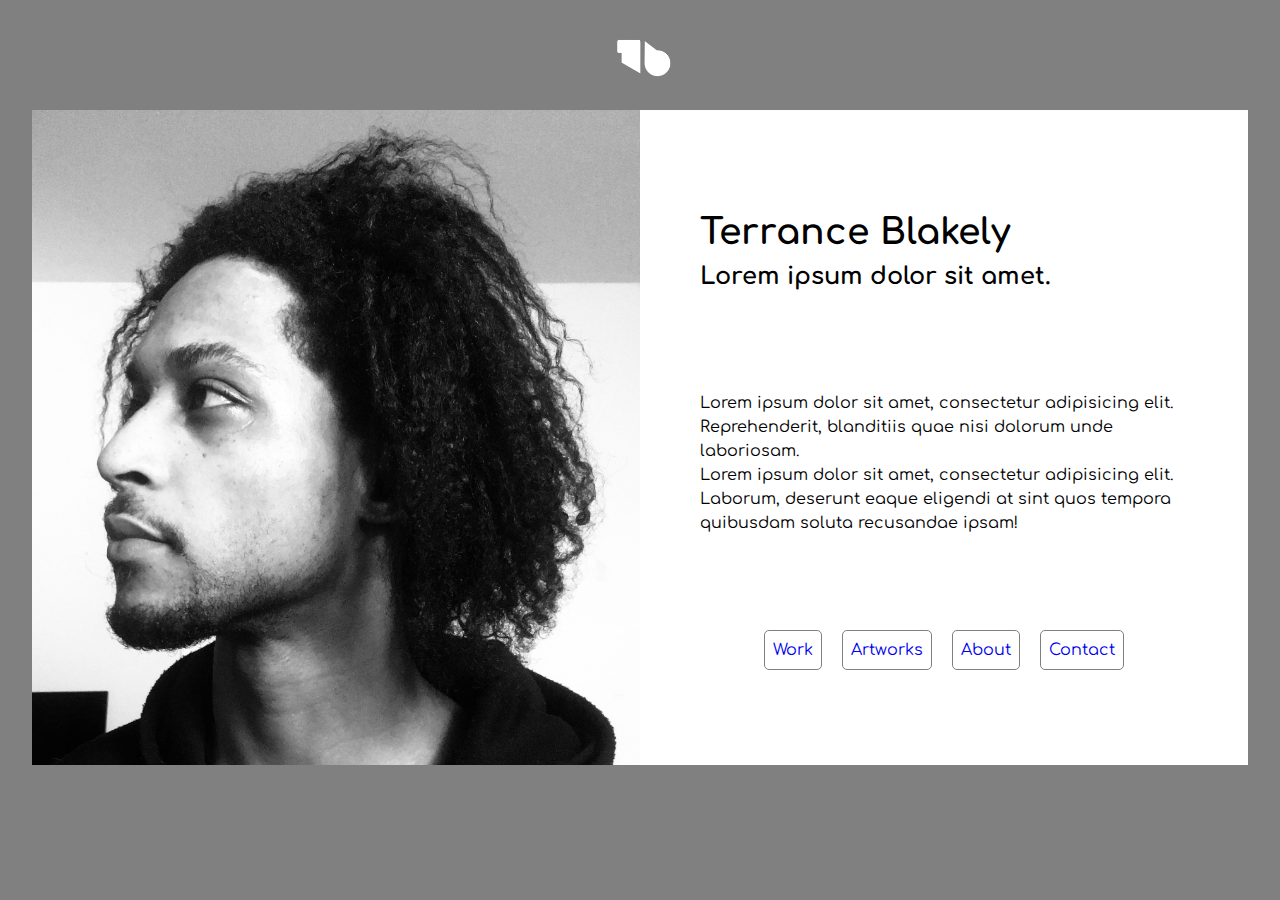
==== about.html @ a0ef03af "New updates" ====
<!DOCTYPE html>
<html lang="en">
  <head>
    <meta charset="UTF-8" />
    <meta http-equiv="<x-ua></x-ua>-Compatible" content="IE=edge" />
    <meta name="viewport" content="width=device-width, initial-scale=1.0" />

<link rel="preconnect" href="https://fonts.googleapis.com"> 
<link rel="preconnect" href="https://fonts.gstatic.com" crossorigin> 
<link href="https://fonts.googleapis.com/css2?family=Comfortaa:wght@300;400;700&family=Roboto+Slab:wght@300;400;900&display=swap" rel="stylesheet">

		<meta name="viewport" content="width=device-width, initial-scale=1">
		
    <!--CSS Styles -->
    <link rel="stylesheet" href="assets/css/styles.css" />
		<link rel="stylesheet" href="assets/css/about.css" />

    <title>Work</title>
  </head>

  <body>
	<div id="page-Container">
		<a href="index.html"><figure id="logo"></figure></a>
		<div id="wrapper">
			
			<section id="sideB" class="sides">
				
			</section>
			
			<section id="sideA" class="sides">
				
				<aside>
					<h2>Terrance Blakely</h2>
					<h3>Lorem ipsum dolor sit amet.</h3>
				</aside>
				
				<article>
					<p>Lorem ipsum dolor sit amet, consectetur adipisicing elit. Reprehenderit, blanditiis quae nisi dolorum unde laboriosam.</p>
					
					<p>Lorem ipsum dolor sit amet, consectetur adipisicing elit. Laborum, deserunt eaque eligendi at sint quos tempora quibusdam soluta recusandae ipsam!</p>
				</article>
				
				<section>
					<ul id="navigation-Menu">
						<li><a href="work.html">Work</a></li>
						<li><a href="artwork.html">Artworks</a></li>
						<li><a href="about.html">About</a></li>
						<li><a href="contact.html">Contact</a></li>
					</ul>
				</section>
								
			</section>
			
		</div>
	</div>

	<script src="script.js"></script>
  </body>
</html>
---- assets/css/styles.css ----
@import url('https://fonts.googleapis.com/css2?family=Comfortaa:wght@300;400;700&family=Roboto+Slab:wght@300;400;900&display=swap');



/* VARIABLES /* -------------------------------------------*/
:root {
/*FONTS SIZES*/
	--font0: 1.2rem;
	--font1: 1.6rem;
	--font2: 2.4rem;
	--font3: 3.6rem;
	--font4: 4.8rem;
	
	/*FONT FAMILIES*/
	--font-Family1:"Roboto Slab", serif;
	--font-Family2:'Comfortaa', cursive;
	
/*FONT WEIGHTS*/
	--font-Weight1: lighter;
	--font-weight2: bolder;
	

/* WEBSITE COLORS*/
	--color1: rgb(59, 2, 43, 1); /* Dark purple - 60% */ 
	--color1-5: rgb(59, 2, 43, .5);
	
	--color2: rgb(128, 41, 148, 1); /* Dark Magenta - 30% */ 
	--color2a: rgb(101, 61, 110, 1); /* English Coffee - 30% */ 
	--color2-5: rgb(128, 41, 148, .5);
	 
	--color3: rgb(224, 38, 106, 1); /* Razzmataz - 10% */ 
	--color3-5: rgb(224, 38, 106, .5);
	
	--colorW: white;
	--colorG1: grey;
	--colorG2: lightgrey;
	--colorB: black;
	
/*MISC*/

}


/*GENERAL ELEMENTS /* -------------------------------------------*/

*,html,body {
	box-sizing: border-box;
	margin:0;
	padding:0;
}

html {
	font-size:62.5%;
}

body {
	font-family: var(--font-Family2);
	font-size:var(--font1);
	background-color:var(--colorG1);
	color:var(--color4);
	width:100%;
	height:100%;
}

img {
	max-width:100%;
	height:auto;
}

a {
	text-decoration: none;
}

/* - GLOBAL- ID's, CLASSES -------------------------------------------*/
#page-Container {
	width:100%;
	height:85vh;
	display:flex;
	flex-direction:column;
	justify-content:center;
	align-items:center;
}

	#wrapper {
		height:90%;
		width:95%;
		background-color:var(--colorW);
		display:flex;
	}
	
	#logo {
		/*background-color:var(--colorB);*/
		background-image:url('../icons/Logo-1.PNG');
		background-size:contain;
		min-height:7rem;
		min-width:7rem;
		margin:2rem 0;
	}
	
		.sides {
			flex:1;
			padding:0 6rem;	
		}
		
			#sideA {
				background-color:var(--colorW);
				display:flex;
				flex-direction:column;
				align-items:center;
				justify-content:space-evenly;
			}
			
				aside {
					width:100%;
					line-height:1.5; 
				}
					aside h2 {
						font-size:var(--font3);
					}
				
					aside h3 {
						font-size:var(--font2);
					}
				
				article {
					font-size:var(--font1);
					line-height:1.5;
				}
				
				#navigation-Menu {
					display:flex;
					font-size:var(--font1);
					align-items:center;
				}
				
					#navigation-Menu li {
						list-style:none;
						margin:0 1rem;
						border: solid .1rem var(--colorG1);
						border-radius:.5rem;
						text-align: center;
						padding:1rem .8rem;
					}
					
					#navigation-Menu li:hover {
						background-color:var(--colorG2);						
					}
					
						#navigatiion-Menu li a {
							color: var(--colorW);
						}
				
			#sideB {
				background-color:var(--colorW);
				background-image:url('../images/Profile-img-1.jpg');
				background-size:cover;
			}
			
				/*#sideB:hover {
					background-image:url('../images/Photo1-W.png');
				}*/
			
/* -------------------------------------------*/
/* -------------------------------------------*/
/* -------------------------------------------*/
/* MEDIA QUERRY SECTIONS ------------------------------------------- */
@media (min-width:320px) { /* Mobile Devices */

	
/*TABLET PORTRAITS -------------------------------------------*/
@media (min-width: 760px) { 
/*GENERAL SECTION
 -------------------------------------------*/
 

/* -------------------------------------------*/
/* -------------------------------------------*/


/* SMALL SCREENS -------------------------------------------*/
@media (min-width:1024px) {
	/*GENERAL SECTION
 -------------------------------------------*/
 
/* -------------------------------------------*/
/* -------------------------------------------*/


/* LARGER DESKTOPS AND BEYOND -------------------------------------------*/
@media (min-width:1280px) {
/*GENERAL SECTION
 -------------------------------------------*/
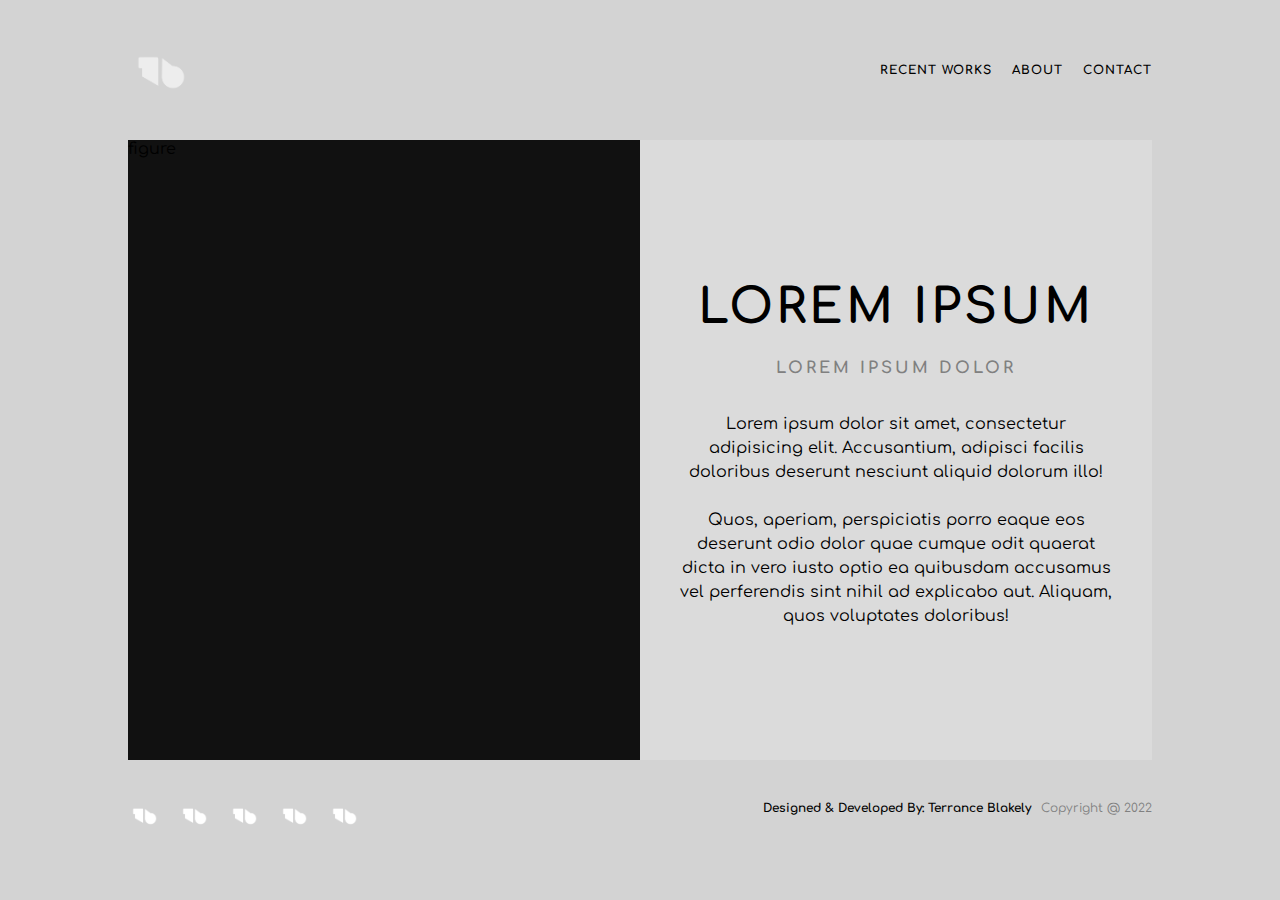
==== commit 2b7cc14e: "Update about.html, artwork.html and six other files" ====
--- a/about.html
+++ b/about.html
@@ -2,12 +2,12 @@
 <html lang="en">
   <head>
     <meta charset="UTF-8" />
-    <meta http-equiv="<x-ua></x-ua>-Compatible" content="IE=edge" />
+    <meta http-equiv="X-UA-Compatible" content="IE=edge" />
     <meta name="viewport" content="width=device-width, initial-scale=1.0" />
 
-<link rel="preconnect" href="https://fonts.googleapis.com"> 
-<link rel="preconnect" href="https://fonts.gstatic.com" crossorigin> 
-<link href="https://fonts.googleapis.com/css2?family=Comfortaa:wght@300;400;700&family=Roboto+Slab:wght@300;400;900&display=swap" rel="stylesheet">
+		<link rel="preconnect" href="https://fonts.googleapis.com"> 
+		<link rel="preconnect" href="https://fonts.gstatic.com" crossorigin> 
+		<link href="https://fonts.googleapis.com/css2?family=Comfortaa:wght@300;400;700&family=Roboto+Slab:wght@300;400;900&display=swap" rel="stylesheet">
 
 		<meta name="viewport" content="width=device-width, initial-scale=1">
 		
@@ -15,45 +15,64 @@
     <link rel="stylesheet" href="assets/css/styles.css" />
 		<link rel="stylesheet" href="assets/css/about.css" />
 
-    <title>Work</title>
+    <title>Terrance Blakely Web Dev Portfolio</title>
   </head>
 
   <body>
-	<div id="page-Container">
+<div id="page-Container">
+	
+	<!-- HEADER -->
+	<header class="page-Sections">
 		<a href="index.html"><figure id="logo"></figure></a>
-		<div id="wrapper">
+		<figure id="navMenuIcon"></figure>
+		<ul id="navMenu">
+			<li><a href="work.html">Recent Works</a></li>
+			<li><a href="about.html">About</a></li>
+			<li><a href="contact.html">Contact</a></li>	
+		</ul>
+	</header>
+	
+	<!-- WRAPPER -->
+	<div class="page-Sections" id="wrapper">
+		<section class="sections" id="section-A">
+			<figure id="figure-IMG">
+				figure
+			</figure>
+		</section>
+		
+		<section class="sections" id="section-B">
+			<article>
+				<hgroup>
+					<h1>Lorem ipsum</h1>
+					<h3>Lorem ipsum dolor</h3>
+				</hgroup>
+				<p>Lorem ipsum dolor sit amet, consectetur adipisicing elit. Accusantium, adipisci facilis doloribus deserunt nesciunt aliquid dolorum illo! <br /><br /> Quos, aperiam, perspiciatis porro eaque eos deserunt odio dolor quae cumque odit quaerat dicta in vero iusto optio ea quibusdam accusamus vel perferendis sint nihil ad explicabo aut. Aliquam, quos voluptates doloribus!</p>
+			</article>
 			
-			<section id="sideB" class="sides">
+			<ul>
 				
-			</section>
-			
-			<section id="sideA" class="sides">
-				
-				<aside>
-					<h2>Terrance Blakely</h2>
-					<h3>Lorem ipsum dolor sit amet.</h3>
-				</aside>
-				
-				<article>
-					<p>Lorem ipsum dolor sit amet, consectetur adipisicing elit. Reprehenderit, blanditiis quae nisi dolorum unde laboriosam.</p>
-					
-					<p>Lorem ipsum dolor sit amet, consectetur adipisicing elit. Laborum, deserunt eaque eligendi at sint quos tempora quibusdam soluta recusandae ipsam!</p>
-				</article>
-				
-				<section>
-					<ul id="navigation-Menu">
-						<li><a href="work.html">Work</a></li>
-						<li><a href="artwork.html">Artworks</a></li>
-						<li><a href="about.html">About</a></li>
-						<li><a href="contact.html">Contact</a></li>
-					</ul>
-				</section>
-								
-			</section>
-			
-		</div>
+			</ul>
+		</section>		
 	</div>
-
-	<script src="script.js"></script>
+	
+	<!-- Footer -->
+	<section class="page-Sections" id="footer">
+		<ul>
+			<li><figure id="instagram" class="icons"></figure></li>
+			<li><figure id="facebook" class="icons"></figure></li>
+			<li><figure id="github" class="icons"></figure></li>
+			<li><figure id="facebook" class="icons"></figure></li>
+			<li><figure id="linkIN" class="icons"></figure></li>
+		</ul>
+		
+		<aside>
+			<p><strong>Designed & Developed By: Terrance Blakely </strong></p>
+			<p><span>Copyright @ 2022</span></p>
+		</aside>
+	</section>
+	
+<!-- END of Container -->
+</div>
+	<script src="assets/js/scripts.css"></script>
   </body>
 </html>
--- a/assets/css/styles.css
+++ b/assets/css/styles.css
@@ -1,6 +1,4 @@
 @import url('https://fonts.googleapis.com/css2?family=Comfortaa:wght@300;400;700&family=Roboto+Slab:wght@300;400;900&display=swap');
-
-
 
 /* VARIABLES /* -------------------------------------------*/
 :root {
@@ -10,8 +8,9 @@
 	--font2: 2.4rem;
 	--font3: 3.6rem;
 	--font4: 4.8rem;
-	
-	/*FONT FAMILIES*/
+	--font5: 6rem;
+	
+/*FONT FAMILIES*/
 	--font-Family1:"Roboto Slab", serif;
 	--font-Family2:'Comfortaa', cursive;
 	
@@ -21,29 +20,19 @@
 	
 
 /* WEBSITE COLORS*/
-	--color1: rgb(59, 2, 43, 1); /* Dark purple - 60% */ 
-	--color1-5: rgb(59, 2, 43, .5);
-	
-	--color2: rgb(128, 41, 148, 1); /* Dark Magenta - 30% */ 
-	--color2a: rgb(101, 61, 110, 1); /* English Coffee - 30% */ 
-	--color2-5: rgb(128, 41, 148, .5);
-	 
-	--color3: rgb(224, 38, 106, 1); /* Razzmataz - 10% */ 
-	--color3-5: rgb(224, 38, 106, .5);
-	
-	--colorW: white;
-	--colorG1: grey;
-	--colorG2: lightgrey;
-	--colorB: black;
-	
-/*MISC*/
-
-}
-
-
-/*GENERAL ELEMENTS /* -------------------------------------------*/
-
-*,html,body {
+	--color1: white;
+	--color2: lightgrey;
+	--color3: rgb(141, 62, 231);
+	--color4: grey;
+	--color5: black;
+	--colorX:rgb(255,255,255, .2);
+
+}
+
+
+/*GENERALS /* -------------------------------------------*/
+
+*{
 	box-sizing: border-box;
 	margin:0;
 	padding:0;
@@ -51,95 +40,241 @@
 
 html {
 	font-size:62.5%;
+	height:100%;
+	background-color:var(--color2);
 }
 
 body {
 	font-family: var(--font-Family2);
 	font-size:var(--font1);
-	background-color:var(--colorG1);
-	color:var(--color4);
 	width:100%;
 	height:100%;
 }
 
-img {
-	max-width:100%;
-	height:auto;
-}
-
+header {
+	padding:4rem 0;
+}
+
+#section-B {
+	background-color:var(--colorX);
+}
+
+#footer aside p span {
+	color: var(--color4);
+}
+
+#logo {
+	background-image: url('../images/Logo-1.PNG');
+	background-size: contain;
+	opacity:.6;
+}
+
+	#logo:hover {
+		opacity:1;	
+	}
+	
 a {
 	text-decoration: none;
-}
-
-/* - GLOBAL- ID's, CLASSES -------------------------------------------*/
-#page-Container {
-	width:100%;
-	height:85vh;
-	display:flex;
-	flex-direction:column;
-	justify-content:center;
-	align-items:center;
-}
-
-	#wrapper {
-		height:90%;
-		width:95%;
-		background-color:var(--colorW);
-		display:flex;
+	color:var(--color5);
+}
+
+	a:hover {
+		color:var(--color1);
+		cursor: pointer;
 	}
-	
-	#logo {
-		/*background-color:var(--colorB);*/
-		background-image:url('../icons/Logo-1.PNG');
-		background-size:contain;
-		min-height:7rem;
-		min-width:7rem;
-		margin:2rem 0;
+
+
+/* - GLOBAL- ID's, Classes -------------------------------------------*/
+
+
+/* -------------------------------------------*/
+/* -------------------------------------------*/
+/* -------------------------------------------*/
+/* -------------------------------------------*/
+
+/* MEDIA QUERRY SECTIONS ------------------------------------------- */
+/* -------------------------------------------*/
+/* -------------------------------------------*/
+/*IPHONE -------------------------------------------*/
+@media (min-width:320px) and (max-width:480px) { /* Mobile Portrait */
+	body {
+		height:100%;
 	}
 	
-		.sides {
-			flex:1;
-			padding:0 6rem;	
+		#page-Container {
+			height:100%;
+			padding:2rem 2rem;
 		}
-		
-			#sideA {
-				background-color:var(--colorW);
+			
+				header {
+					display:flex;
+					padding: 0 0;
+				}
+				
+					#logo {
+						height:6rem;
+						width:6rem;
+						margin:0 auto;
+						background-image:url("../images/Logo-1.PNG");
+						background-size:cover;
+					}
+					
+					#navMenuIcon {
+						height:3rem;
+						width:3rem;
+						background-image:url("../images/Nav-Menu.PNG");
+						background-size:cover;
+						position:absolute;
+						top:4rem;
+						right:2.5rem;
+					}
+				
+						#navMenu {
+							display:none;
+						}
+						
+			#wrapper {
+				text-align:center;
+				padding:1rem 0 0 0;
+				display:flex;
+				flex-direction:column;
+			}
+						
+				.sections {
+					flex: 1;
+				}
+							
+					#section-A {
+						flex: 3;
+					}
+					
+						#figure-IMG {
+							height:62vh;
+							background-color:#222222;
+						}
+						
+					#section-B {
+						padding: 2rem 2rem 4rem 2rem;
+					}
+						#section-B article {
+							display:flex;
+							flex-direction:column;
+						}
+						
+							#section-B article hgroup {
+								line-height:2;
+								text-transform:uppercase;
+								padding: 1rem 0;
+							}
+							
+								#section-B article hgroup h1 {
+									font-size:var(--font1);
+									font-weight: var(--font-weight2);
+								}
+								
+								#section-B article hgroup h3 {
+									letter-spacing: .3rem;
+									font-size:var(--font0);
+									font-weight: var(--font-weight1);
+								}
+								
+								#section-B article p {
+									font-size: var(--font0);
+									line-height: 1.6;
+								}
+								
+			#footer {
+				width: 100%;
+				padding:1rem 0;
 				display:flex;
 				flex-direction:column;
 				align-items:center;
-				justify-content:space-evenly;
-			}
-			
-				aside {
-					width:100%;
-					line-height:1.5; 
-				}
-					aside h2 {
-						font-size:var(--font3);
-					}
-				
-					aside h3 {
-						font-size:var(--font2);
-					}
-				
-				article {
-					font-size:var(--font1);
-					line-height:1.5;
-				}
-				
-				#navigation-Menu {
+			}
+			
+				#footer ul {
+					margin: 1rem 0;
+					width: 80%;
 					display:flex;
-					font-size:var(--font1);
-					align-items:center;
-				}
-				
-					#navigation-Menu li {
+					justify-content:space-evenly;
+				}
+				
+					#footer ul li {
 						list-style:none;
-						margin:0 1rem;
-						border: solid .1rem var(--colorG1);
-						border-radius:.5rem;
+					}
+					
+						.icons {
+							min-height:2.5rem;
+							min-width:2.5rem;
+							background-size:cover;
+							background-position: center;
+						}
+					
+						#instagram {
+							background-image:url("../images/Logo-1.PNG");
+						}
+						
+						#instagram {
+							background-image:url("../images/Logo-1.PNG");
+						}
+						
+						#github {
+							background-image:url("../images/Logo-1.PNG");
+						}
+						
+						#facebook {
+							background-image:url("../images/Logo-1.PNG");
+						}
+						
+						#linkIN {
+							background-image:url("../images/Logo-1.PNG");
+						}
+					
+					#footer aside {
+						width: 100%;
+						font-size:var(--font0);
+						padding: 1rem 0 0 0;
 						text-align: center;
-						padding:1rem .8rem;
+						line-height: 2;
+					}
+				
+}
+
+
+/* -------------------------------------------*/
+/* -------------------------------------------*/
+
+@media (min-width:480px) and (max-width:767px) { /* Mobile Landscape */
+	
+	body {
+		height:100%;
+	}
+	
+		#page-Container {
+			height:100%;
+			padding:2rem 2rem;
+		}
+			
+				header {
+					display:flex;
+					padding:0;
+				}
+				
+					#logo {
+						height:6rem;
+						width:6rem;
+						margin:0 auto;
+						background-image:url("../images/Logo-1.PNG");
+						background-size:cover;
+					}
+					
+					#navMenuIcon {
+						height:3rem;
+						width:3rem;
+						background-image:url("../images/Nav-Menu.PNG");
+						background-size:cover;
+						position:absolute;
+						top:4rem;
+						right:2.5rem;
 					}
 					
 					#navigation-Menu li:hover {
@@ -150,44 +285,639 @@
 							color: var(--colorW);
 						}
 				
-			#sideB {
-				background-color:var(--colorW);
-				background-image:url('../images/Profile-img-1.jpg');
-				background-size:cover;
-			}
-			
-				/*#sideB:hover {
-					background-image:url('../images/Photo1-W.png');
-				}*/
-			
-/* -------------------------------------------*/
-/* -------------------------------------------*/
-/* -------------------------------------------*/
-/* MEDIA QUERRY SECTIONS ------------------------------------------- */
-@media (min-width:320px) { /* Mobile Devices */
-
-	
+						#navMenu {
+							display:none;
+						}
+						
+			.page-Sections {
+
+			}
+						
+			#wrapper {
+				text-align:center;
+				padding:2rem 0 0 0;
+				display:flex;
+				flex-direction:column;
+			}
+			
+				.sections {
+					flex:1;
+				}
+				
+					#section-A {
+						flex:3;						
+					}
+		
+						#figure-IMG {
+							height: 65vh;
+							background-color: #222222;
+						}				 
+					
+					#section-B {
+						padding:4rem 0;
+					}
+
+						#section-B article {
+							padding:0 8rem;
+							line-height: 2;
+						}
+
+						#section-B article hgroup {
+							line-height: 2;
+							padding:2rem 0;
+							text-transform: uppercase;
+						}
+
+							#section-B article hgroup h1 {
+								font-size:var(--font2);
+							}
+							#section-B article hgroup h3 {
+
+							}
+
+							#section-B article p {
+								font-size:var(--font0);
+							}
+			
+								
+			#footer {
+				width: 100%;
+				padding:1rem 0;
+				display:flex;
+				flex-direction:column;
+				align-items:center;
+			}
+			
+				#footer ul {
+					margin: 1rem 0;
+					width: 80%;
+					display:flex;
+					justify-content:space-evenly;
+				}
+				
+					#footer ul li {
+						list-style:none;
+					}
+					
+						.icons {
+							min-height:2.5rem;
+							min-width:2.5rem;
+							background-size:cover;
+							background-position: center;
+						}
+					
+						#instagram {
+							background-image:url("../images/Logo-1.PNG");
+						}
+						
+						#instagram {
+							background-image:url("../images/Logo-1.PNG");
+						}
+						
+						#github {
+							background-image:url("../images/Logo-1.PNG");
+						}
+						
+						#facebook {
+							background-image:url("../images/Logo-1.PNG");
+						}
+						
+						#linkIN {
+							background-image:url("../images/Logo-1.PNG");
+						}
+					
+					#footer aside {
+						width: 95%;
+						font-size:var(--font0);
+						padding: 1rem 0 0 0;
+						text-align: center;
+						line-height: 2;
+					}
+						#copyright {
+							color:var(--color4);
+							}
+	
+}
+
+/* -------------------------------------------*/
+/* -------------------------------------------*/
+
 /*TABLET PORTRAITS -------------------------------------------*/
-@media (min-width: 760px) { 
-/*GENERAL SECTION
- -------------------------------------------*/
- 
+@media (min-width: 768px) and (max-width:1023px) { 
+	body {
+		height:100%;
+	}
+	
+		#page-Container {
+			width:100%;
+			height: 100%;
+		}
+	
+		#wrapper {
+			width:80%; 
+			margin:0 auto;
+			justify-content: center;
+			display:flex;
+			flex-direction: column;
+		}
+	
+		header {
+			display:flex;
+			position: relative;
+		}
+		
+			#logo {
+				min-height: 8rem;
+				min-width:8rem;
+				background-image: url('../images/Logo-1.PNG');
+				background-size: contain;
+				margin:0 auto;
+			}
+			
+			#navMenu {
+				height:100%;
+				width:0;
+				z-index: 1;
+				position:fixed;
+				padding:8rem 2rem 0 2rem;
+				line-height: 3;
+				overflow-x: hidden;
+				display:none;
+			}
+			
+				#navMenuIcon {
+				min-height:3rem;
+				min-width:3rem;
+				background-image: url('../images/Nav-Menu.PNG');
+				background-size: contain;
+				position: absolute;
+				top:8rem;
+				right:8rem;
+				margin: 1.5rem rem 0 0;
+				z-index: 1;
+			}
+			
+				#navMenu li {
+					list-style:none;
+					text-align: right;
+					font-size:var(--font0);
+				}
+				
+				#navMenu li:hover {
+					color:white;
+				}
+		
+			.sections {
+				flex:1;
+			}
+		
+				#section-A {
+					flex:2;
+				}
+			
+					#figure-IMG {
+						margin:0 auto 0 auto;
+						background-color:#111111;
+						height:70vh;
+					}
+				
+				#section-B {
+					display:flex;
+					flex-direction:column;
+					text-align: center;
+					padding: 5rem 0;
+				}
+				
+					#section-B article {
+						padding: 0 5.5rem;
+					}
+				
+					hgroup {
+						margin:0 0 0 0;
+						text-transform:uppercase;
+						}
+					
+						#section-B h1 {
+							font-size:var(--font3);
+							margin: 2rem 0;
+							font-weight:var(--font-weight2);
+							letter-spacing: .3rem;
+							line-height: 1.5;
+							
+						}	
+						
+						#section-B article hgroup h3 {
+							text-transform:uppercase;
+							letter-spacing: .3rem;							
+						}
+					
+						#section-B p {
+							line-height: 1.8;
+							padding:8rem 0 0 0;
+							font-size:var(--font1);		
+						}
+					
+				#footer {
+					width:80%;
+					padding:2rem 0 0 0;
+					line-height: 2;
+					display:flex;
+					flex-direction:column;
+					margin:0 auto;
+				}
+					
+					#footer ul {
+						display:flex;
+						margin:0 auto;
+					}
+					
+						#footer ul li {
+							list-style:none;
+							margin: 0 2rem 0 0;
+						}
+						
+							.icons {
+								min-height:3rem;
+								min-width: 3rem;
+								background-size:contain;	
+							}
+						
+								#instagram {
+									background-image: url("../images/Logo-1.PNG");
+								}
+								
+								#facebook {
+									background-image: url("../images/Logo-1.PNG");
+								}
+								
+								#twitter {
+									background-image: url("../images/Logo-1.PNG");
+								}
+								
+								#github {
+									background-image: url("../images/Logo-1.PNG");
+								}
+								
+								#linkIN {
+									background-image: url("../images/Logo-1.PNG");
+								}
+								
+					#footer aside {
+						margin:1rem auto;
+						text-align: center;
+						line-height: 1.5;
+						
+					}		
+						#footer aside p {
+							font-size:var(--font0);
+							}	
+			
+	
+}
+
 
 /* -------------------------------------------*/
 /* -------------------------------------------*/
 
 
 /* SMALL SCREENS -------------------------------------------*/
-@media (min-width:1024px) {
-	/*GENERAL SECTION
- -------------------------------------------*/
- 
+@media (min-width:1024px) and (max-width:1599px) {
+		body {
+			height:100%;
+			width:100%;
+			display:flex;
+			justify-content:center;
+		}
+	
+	#page-Container {
+		width:80%;
+		height: 100%
+	}
+	
+		#wrapper {
+			width:100%; 
+			justify-content: center;
+			display:flex;
+			flex-direction: row-reverse;
+		}
+	
+		header {
+			display:flex;
+			position: relative;
+			justify-content:space-between;
+			align-items:center;
+		}
+		
+			#logo {
+				min-height: 6rem;
+				min-width:6rem;
+				background-image: url('../images/Logo-1.PNG');
+				background-size: contain;
+			}
+			
+			#navMenu {
+				z-index: 1;
+				display:flex;
+			}
+			
+				#navMenuIcon {
+				min-height:3rem;
+				min-width:3rem;
+				background-image: url('../images/Nav-Menu.PNG');
+				background-size: contain;
+				position: absolute;
+				top:6rem;
+				right:20rem;
+				z-index: 1;
+				display:none;
+			}
+			
+				#navMenu li {
+					list-style:none;
+					font-size:var(--font0);
+					padding:0 0 0 2rem;
+					font-weight:var(--font-weight2);
+					letter-spacing: .1rem;
+					text-transform: uppercase;
+				}
+				
+				#navMenu li:hover {
+					color:white;
+				}
+		
+			.sections {
+				flex:1;
+			}
+		
+				#section-A {
+
+				}
+			
+					#figure-IMG {
+						margin:0 auto 0 auto;
+						background-color:#111111;
+						height:62rem;
+					}
+				
+				#section-B {
+					display:flex;
+					flex-direction:column;
+				}
+				
+					#section-B article {
+						padding: 0 5.5rem;
+					}
+				
+					hgroup {
+						margin:10rem 0 0 0;
+						text-transform:uppercase;
+						}
+					
+						#section-B h1 {
+							font-size:var(--font3);
+							margin: 2rem 0;
+							font-weight:var(--font-weight2);
+							letter-spacing: .3rem;
+							line-height: 1.5;
+						}	
+						
+						#section-B article hgroup h3 {
+							text-transform:uppercase;
+							letter-spacing: .3rem;							
+						}
+					
+						#section-B p {
+							line-height: 1.8;
+							padding:8rem 0 0 0;
+							font-size:var(--font1);		
+						}
+					
+				#footer {
+					padding:4rem 0;
+					line-height: 1.4;
+					display:flex;
+					margin:0 auto;
+					justify-content:space-between;
+				}
+					
+					#footer ul {
+						display:flex;
+					}
+					
+						#footer ul li {
+							list-style:none;
+							margin: 0 2rem 0 0;
+						}
+						
+							.icons {
+								min-height:3rem;
+								min-width: 3rem;
+								background-size:contain;	
+							}
+						
+								#instagram {
+									background-image: url("../images/Logo-1.PNG");
+								}
+								
+								#facebook {
+									background-image: url("../images/Logo-1.PNG");
+								}
+								
+								#twitter {
+									background-image: url("../images/Logo-1.PNG");
+								}
+								
+								#github {
+									background-image: url("../images/Logo-1.PNG");
+								}
+								
+								#linkIN {
+									background-image: url("../images/Logo-1.PNG");
+								}
+								
+					#footer aside {
+						display:flex;
+					}			
+						#footer aside p {
+							font-size:var(--font0);
+							}	
+							
+							#footer aside p span {
+								margin: 0 0 0 1rem;
+							}
+}
+
 /* -------------------------------------------*/
 /* -------------------------------------------*/
 
 
 /* LARGER DESKTOPS AND BEYOND -------------------------------------------*/
-@media (min-width:1280px) {
-/*GENERAL SECTION
- -------------------------------------------*/
- +@media (min-width:1600px) {
+		
+			body {
+			height:100%;
+			width:100%;
+			display:flex;
+			justify-content:center;
+	}
+	
+	#page-Container {
+		width:80%;
+		height: 100%
+	}
+	
+		#wrapper {
+			width:100%; 
+			justify-content: center;
+			display:flex;
+			flex-direction: row-reverse;
+		}
+	
+		header {
+			display:flex;
+			position: relative;
+			justify-content:space-between;
+			align-items:center;
+		}
+		
+			#logo {
+				min-height: 6rem;
+				min-width:6rem;
+				background-image: url('../images/Logo-1.PNG');
+				background-size: contain;
+			}
+			
+			#navMenu {
+				z-index: 1;
+				display:flex;
+			}
+			
+				#navMenuIcon {
+				min-height:3rem;
+				min-width:3rem;
+				background-image: url('../images/Nav-Menu.PNG');
+				background-size: contain;
+				position: absolute;
+				top:6rem;
+				right:20rem;
+				z-index: 1;
+				display:none;
+			}
+			
+				#navMenu li {
+					list-style:none;
+					font-size:var(--font0);
+					padding:0 0 0 2rem;
+					font-weight:var(--font-weight2);
+					letter-spacing: .1rem;
+					text-transform: uppercase;
+				}
+				
+				#navMenu li:hover {
+					color:white;
+				}
+		
+			.sections {
+				flex:1;
+			}
+		
+				#section-A {
+
+				}
+			
+					#figure-IMG {
+						margin:0 auto 0 auto;
+						background-color:#111111;
+						height:82rem;
+					}
+				
+				#section-B {
+					display:flex;
+					flex-direction:column;
+				}
+				
+					#section-B article {
+						padding: 0 8rem;
+						text-align: left;
+					}
+				
+					hgroup {
+						margin:10rem 0 0 0;
+						text-transform:uppercase;
+						}
+					
+						#section-B h1 {
+							font-size:var(--font4);
+							margin: 2rem 0;
+							font-weight:var(--font-weight2);
+							letter-spacing: .3rem;
+							line-height: 1.5;
+						}	
+						
+						#section-B article hgroup h3 {
+							text-transform:uppercase;
+							letter-spacing: .3rem;							
+						}
+					
+						#section-B p {
+							line-height: 2;
+							padding:8rem 0 0 0;
+							font-size:var(--font2);
+							
+						}
+					
+				#footer {
+					width:100%;
+					padding:4rem 0;
+					line-height: 1.4;
+					display:flex;
+					margin:0 auto;
+					justify-content:space-between;
+				}
+					
+					#footer ul {
+						display:flex;
+					}
+					
+						#footer ul li {
+							list-style:none;
+							margin: 0 2rem 0 0;
+						}
+						
+							.icons {
+								min-height:3rem;
+								min-width: 3rem;
+								background-size:contain;	
+							}
+						
+								#instagram {
+									background-image: url("../images/Logo-1.PNG");
+								}
+								
+								#facebook {
+									background-image: url("../images/Logo-1.PNG");
+								}
+								
+								#twitter {
+									background-image: url("../images/Logo-1.PNG");
+								}
+								
+								#github {
+									background-image: url("../images/Logo-1.PNG");
+								}
+								
+								#linkIN {
+									background-image: url("../images/Logo-1.PNG");
+								}
+								
+					#footer aside {
+						display:flex;
+					}			
+						#footer aside p {
+							font-size:var(--font0);
+							}
+							
+							#footer aside p span {
+								margin: 0 0 0 1rem;
+							}
+}--- a/assets/css/about.css
+++ b/assets/css/about.css
@@ -0,0 +1,71 @@
+/* Global */
+aside ul li {
+		list-style: none;
+		border: .1rem solid var(--color2);
+		padding:1rem 1.5rem;
+		color:var(--color5);
+		font-weight:var(--font-weight2);
+		font-size:var(--font0);
+	}
+	
+aside ul li:hover {
+		color:var(--color2);
+		background-color:var(--color5);
+		border: .1rem solid var(--color4);
+		font-weight:var(--font-weight1);
+	}
+
+#section-B article hgroup h3 {
+		color:var(--color4);
+}
+	
+/*Media Querries*/
+
+/* Phones */
+
+@media(min-width:320px) {
+
+}
+
+/*- tablets*/
+
+@media (min-width:1024px) {
+	#wrapper {
+		flex-direction:row;
+	}
+	
+	#section-B article {
+		height:100%;
+		display:flex;
+		margin:0;
+		flex-direction:column;
+		justify-content:center;
+		text-align:center;
+		padding:3rem 4rem;
+	}
+	
+	#section-B article hgroup {
+		margin:0 0;
+		line-height: 3;
+	}
+	
+	#section-B article hgroup h1 {
+		margin:0;
+		font-size:var(--font4);
+	}
+	
+	#section-B article hgroup h3 {
+		font-size:var(--font1);
+	}
+	
+	#section-B article p {
+		margin-top:2rem;
+		font-size:var(--font1);
+		padding:0 0;
+		line-height:1.5;
+	}
+	
+	#section-B article hgroup h3 {
+		color:var(--color4);	
+	}
+}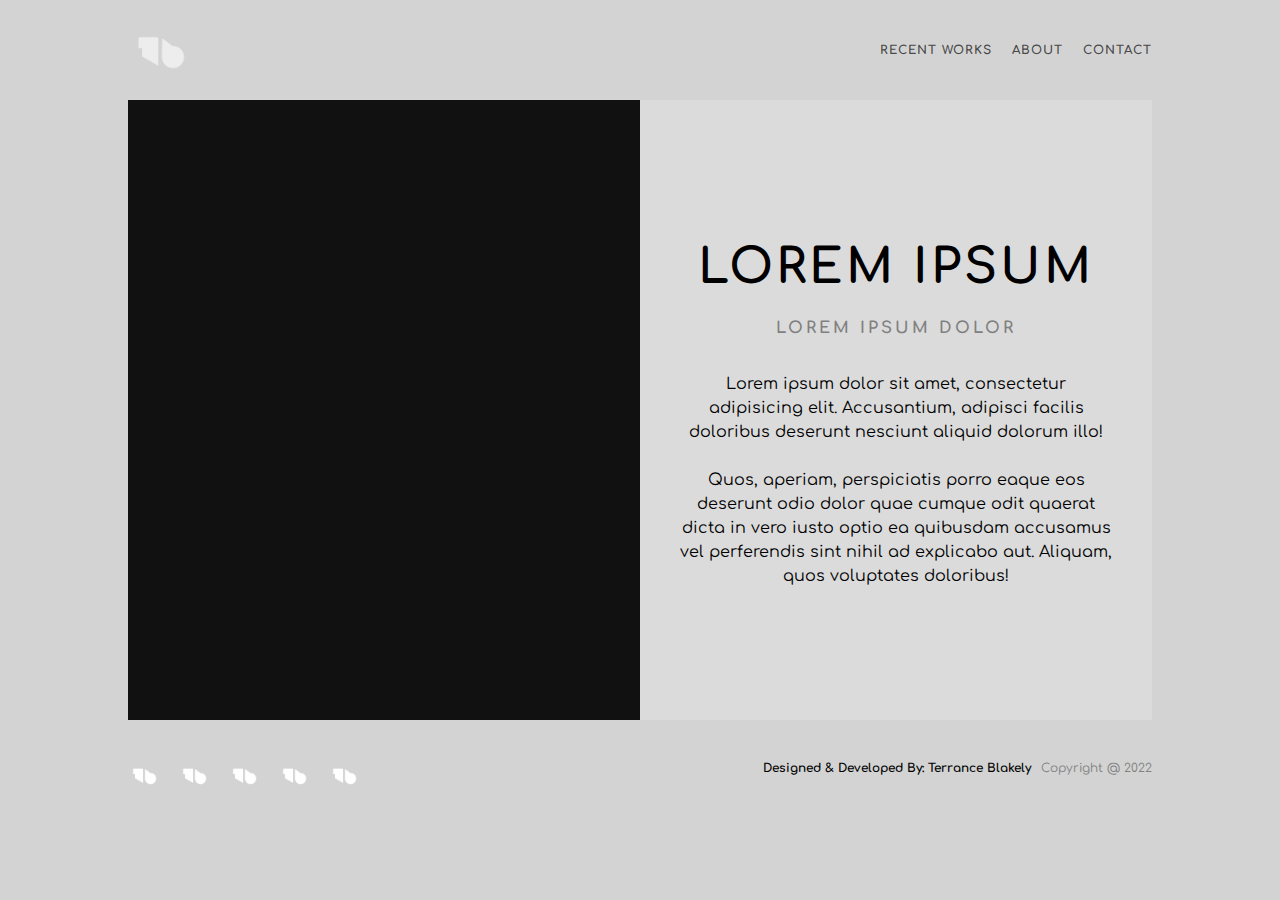
==== commit f6bcb4f8: "Update about.html, contact.css and three other files" ====
--- a/about.html
+++ b/about.html
@@ -23,21 +23,22 @@
 	
 	<!-- HEADER -->
 	<header class="page-Sections">
-		<a href="index.html"><figure id="logo"></figure></a>
-		<figure id="navMenuIcon"></figure>
-		<ul id="navMenu">
+		<a href="index.html"><figure class="logo"></figure></a>
+		<a href=""><figure class="navMenuIcon" id="openNavBtn"></figure></a>
+		<ul class="navMenu" id="navMenuBar">
+			<a href=""><figure class="closeNavBtn" id="closeNavBtn"></figure></a>
+			<li><figure class="innerNav-logo"></figure></li>
+			<li><a href="index.html"></a></li>
 			<li><a href="work.html">Recent Works</a></li>
 			<li><a href="about.html">About</a></li>
-			<li><a href="contact.html">Contact</a></li>	
+			<li><a href="contact.html">Contact</a></li>
 		</ul>
 	</header>
 	
 	<!-- WRAPPER -->
 	<div class="page-Sections" id="wrapper">
 		<section class="sections" id="section-A">
-			<figure id="figure-IMG">
-				figure
-			</figure>
+			<figure class="figure-IMG"></figure>
 		</section>
 		
 		<section class="sections" id="section-B">
@@ -73,6 +74,6 @@
 	
 <!-- END of Container -->
 </div>
-	<script src="assets/js/scripts.css"></script>
+	<script src="assets/js/scripts.js"></script>
   </body>
 </html>
--- a/assets/css/styles.css
+++ b/assets/css/styles.css
@@ -1,4 +1,4 @@
-@import url('https://fonts.googleapis.com/css2?family=Comfortaa:wght@300;400;700&family=Roboto+Slab:wght@300;400;900&display=swap');
+@import url('https://fonts.googleapis.com/css2?family=Baloo+Tamma+2:wght@700&family=Comfortaa:wght@300;400;700&family=Roboto+Slab:wght@300;400;900&display=swap');
 
 /* VARIABLES /* -------------------------------------------*/
 :root {
@@ -9,25 +9,34 @@
 	--font3: 3.6rem;
 	--font4: 4.8rem;
 	--font5: 6rem;
+	--font6: 7.2rem;
+	--font7: 8.4rem;
 	
 /*FONT FAMILIES*/
 	--font-Family1:"Roboto Slab", serif;
 	--font-Family2:'Comfortaa', cursive;
+	--font-Family3: 'Baloo Tamma 2', cursive;
 	
 /*FONT WEIGHTS*/
 	--font-Weight1: lighter;
 	--font-weight2: bolder;
 	
 
-/* WEBSITE COLORS*/
+/* WEBSITE COLORS - DEMO */
 	--color1: white;
 	--color2: lightgrey;
 	--color3: rgb(141, 62, 231);
 	--color4: grey;
-	--color5: black;
+	--color5:rgb(55,55,55, .9);
 	--colorX:rgb(255,255,255, .2);
 
-}
+/* WEBSITE COLORS - PALETTE */
+	--primaryColor:;
+	--secondaryColor:;
+	--accentColor:;
+}
+
+
 
 
 /*GENERALS /* -------------------------------------------*/
@@ -52,7 +61,7 @@
 }
 
 header {
-	padding:4rem 0;
+	padding:2rem 0;
 }
 
 #section-B {
@@ -63,26 +72,23 @@
 	color: var(--color4);
 }
 
-#logo {
+.logo {
 	background-image: url('../images/Logo-1.PNG');
 	background-size: contain;
 	opacity:.6;
 }
 
-	#logo:hover {
-		opacity:1;	
+	.logo:hover {
+		opacity:1;
+		padding:0;
+		border:0;	
 	}
 	
 a {
 	text-decoration: none;
 	color:var(--color5);
-}
-
-	a:hover {
-		color:var(--color1);
-		cursor: pointer;
-	}
-
+	cursor: pointer;
+}
 
 /* - GLOBAL- ID's, Classes -------------------------------------------*/
 
@@ -111,7 +117,7 @@
 					padding: 0 0;
 				}
 				
-					#logo {
+					.logo {
 						height:6rem;
 						width:6rem;
 						margin:0 auto;
@@ -119,7 +125,7 @@
 						background-size:cover;
 					}
 					
-					#navMenuIcon {
+					.navMenuIcon {
 						height:3rem;
 						width:3rem;
 						background-image:url("../images/Nav-Menu.PNG");
@@ -128,27 +134,81 @@
 						top:4rem;
 						right:2.5rem;
 					}
-				
-						#navMenu {
-							display:none;
-						}
+					
+					.closeNavBtn {
+						height:2rem;
+						width:2rem;
+						background-image:url("../images/Nav-Menu.PNG");
+						background-size:cover;
+						position:absolute;
+						top:0;
+						right:0;
+						margin:2rem 2rem 0 0;
+					}
+				
+						.navMenu {
+							height:100vh;
+							width:15rem;
+							position:fixed;
+							top:0;
+							left:0;
+							margin-left:-15rem;
+							z-index: 1;
+							padding:2rem 0 0 0;
+							background-color: var(--color5);
+							transition: 0.3s;
+							display:flex;
+							flex-direction:column;
+						}
+
+							.navMenu li {
+								list-style: none;
+								text-align: right;
+								margin:0 auto;
+							}
+							.navMenu li a {
+								font-size:var(--font0);
+								list-style: none;
+								text-transform:uppercase;
+								margin:0;
+								color:var(--color2);	
+								line-height: 3;			
+								padding:0;		
+								
+							}
+							
+								.navMenu li a:hover {
+									color:var(--color1);
+									border-bottom: 1px solid var(--color2);
+									padding-bottom:1rem;
+								}
+							
+							.navMenu li .innerNav-logo {
+									height:4rem;
+									width:4rem;
+									margin:4rem auto 2rem auto;
+									background-image:url("../images/Logo-1.PNG");
+									background-size:cover;
+							}
+									
 						
 			#wrapper {
 				text-align:center;
 				padding:1rem 0 0 0;
 				display:flex;
 				flex-direction:column;
+				transition: margin-left .5s;
 			}
 						
 				.sections {
 					flex: 1;
 				}
 							
-					#section-A {
+					.section-A {
 						flex: 3;
 					}
 					
-						#figure-IMG {
+						.figure-IMG {
 							height:62vh;
 							background-color:#222222;
 						}
@@ -259,7 +319,7 @@
 					padding:0;
 				}
 				
-					#logo {
+					.logo {
 						height:6rem;
 						width:6rem;
 						margin:0 auto;
@@ -267,7 +327,7 @@
 						background-size:cover;
 					}
 					
-					#navMenuIcon {
+					.navMenuIcon {
 						height:3rem;
 						width:3rem;
 						background-image:url("../images/Nav-Menu.PNG");
@@ -285,9 +345,10 @@
 							color: var(--colorW);
 						}
 				
-						#navMenu {
+						.navMenu {
 							display:none;
 						}
+						
 						
 			.page-Sections {
 
@@ -304,11 +365,11 @@
 					flex:1;
 				}
 				
-					#section-A {
+					.section-A {
 						flex:3;						
 					}
 		
-						#figure-IMG {
+						.figure-IMG {
 							height: 65vh;
 							background-color: #222222;
 						}				 
@@ -426,56 +487,46 @@
 			position: relative;
 		}
 		
-			#logo {
-				min-height: 8rem;
-				min-width:8rem;
-				background-image: url('../images/Logo-1.PNG');
-				background-size: contain;
-				margin:0 auto;
-			}
-			
-			#navMenu {
-				height:100%;
-				width:0;
-				z-index: 1;
-				position:fixed;
-				padding:8rem 2rem 0 2rem;
-				line-height: 3;
-				overflow-x: hidden;
-				display:none;
-			}
-			
-				#navMenuIcon {
-				min-height:3rem;
-				min-width:3rem;
-				background-image: url('../images/Nav-Menu.PNG');
-				background-size: contain;
-				position: absolute;
-				top:8rem;
-				right:8rem;
-				margin: 1.5rem rem 0 0;
-				z-index: 1;
-			}
-			
-				#navMenu li {
-					list-style:none;
-					text-align: right;
-					font-size:var(--font0);
-				}
-				
-				#navMenu li:hover {
-					color:white;
-				}
+			.logo {
+						height:8rem;
+						width:8rem;
+						background-image:url("../images/Logo-1.PNG");
+						background-size:cover;
+						margin-left:8rem;
+					}
+
+					.navMenu {
+						display:none;
+					}
+					
+					.navMenuIcon {
+						height:3rem;
+						width:3rem;
+						background-image:url("../images/Nav-Menu.PNG");
+						background-size:cover;
+						position:absolute;
+						top:5rem;
+						right:8rem;
+					}
+					
+					#navigation-Menu li:hover {
+						background-color:var(--colorG2);						
+					}
+					
+						#navigatiion-Menu li a {
+							color: var(--colorW);
+						}
+				
 		
 			.sections {
 				flex:1;
 			}
 		
-				#section-A {
+				.section-A {
 					flex:2;
 				}
 			
-					#figure-IMG {
+					.figure-IMG {
 						margin:0 auto 0 auto;
 						background-color:#111111;
 						height:70vh;
@@ -608,19 +659,19 @@
 			align-items:center;
 		}
 		
-			#logo {
+			.logo {
 				min-height: 6rem;
 				min-width:6rem;
 				background-image: url('../images/Logo-1.PNG');
 				background-size: contain;
 			}
 			
-			#navMenu {
+			.navMenu {
 				z-index: 1;
 				display:flex;
 			}
 			
-				#navMenuIcon {
+				.navMenuIcon {
 				min-height:3rem;
 				min-width:3rem;
 				background-image: url('../images/Nav-Menu.PNG');
@@ -632,7 +683,7 @@
 				display:none;
 			}
 			
-				#navMenu li {
+				.navMenu li {
 					list-style:none;
 					font-size:var(--font0);
 					padding:0 0 0 2rem;
@@ -641,7 +692,7 @@
 					text-transform: uppercase;
 				}
 				
-				#navMenu li:hover {
+				.navMenu li:hover {
 					color:white;
 				}
 		
@@ -649,11 +700,11 @@
 				flex:1;
 			}
 		
-				#section-A {
-
-				}
-			
-					#figure-IMG {
+				.section-A {
+
+				}
+			
+					.figure-IMG {
 						margin:0 auto 0 auto;
 						background-color:#111111;
 						height:62rem;
@@ -780,19 +831,19 @@
 			align-items:center;
 		}
 		
-			#logo {
+			.logo {
 				min-height: 6rem;
 				min-width:6rem;
 				background-image: url('../images/Logo-1.PNG');
 				background-size: contain;
 			}
 			
-			#navMenu {
+			.navMenu {
 				z-index: 1;
 				display:flex;
 			}
 			
-				#navMenuIcon {
+				.navMenuIcon {
 				min-height:3rem;
 				min-width:3rem;
 				background-image: url('../images/Nav-Menu.PNG');
@@ -804,28 +855,30 @@
 				display:none;
 			}
 			
-				#navMenu li {
+				.navMenu li {
 					list-style:none;
 					font-size:var(--font0);
-					padding:0 0 0 2rem;
+					margin:0 0 0 2rem;
 					font-weight:var(--font-weight2);
 					letter-spacing: .1rem;
 					text-transform: uppercase;
 				}
 				
-				#navMenu li:hover {
-					color:white;
+				.navMenu li a:hover {
+					color:var(--color4);
+					border-bottom:.2rem solid var(--color5);
+					padding-bottom: 1rem;
 				}
 		
 			.sections {
 				flex:1;
 			}
 		
-				#section-A {
-
-				}
-			
-					#figure-IMG {
+				.section-A {
+
+				}
+			
+					.figure-IMG {
 						margin:0 auto 0 auto;
 						background-color:#111111;
 						height:82rem;
--- a/assets/css/about.css
+++ b/assets/css/about.css
@@ -23,13 +23,17 @@
 
 /* Phones */
 
-@media(min-width:320px) {
+@media(min-width:320px)and (max-width:760px) {
+
+}
+
+@media(min-width:760px)and (max-width:1024px) {
 
 }
 
 /*- tablets*/
 
-@media (min-width:1024px) {
+@media (min-width:1024px) and (max-width:1280px) {
 	#wrapper {
 		flex-direction:row;
 	}
@@ -68,4 +72,8 @@
 	#section-B article hgroup h3 {
 		color:var(--color4);	
 	}
+}
+
+@media(min-width:1280px)and (max-width:1600px) {
+
 }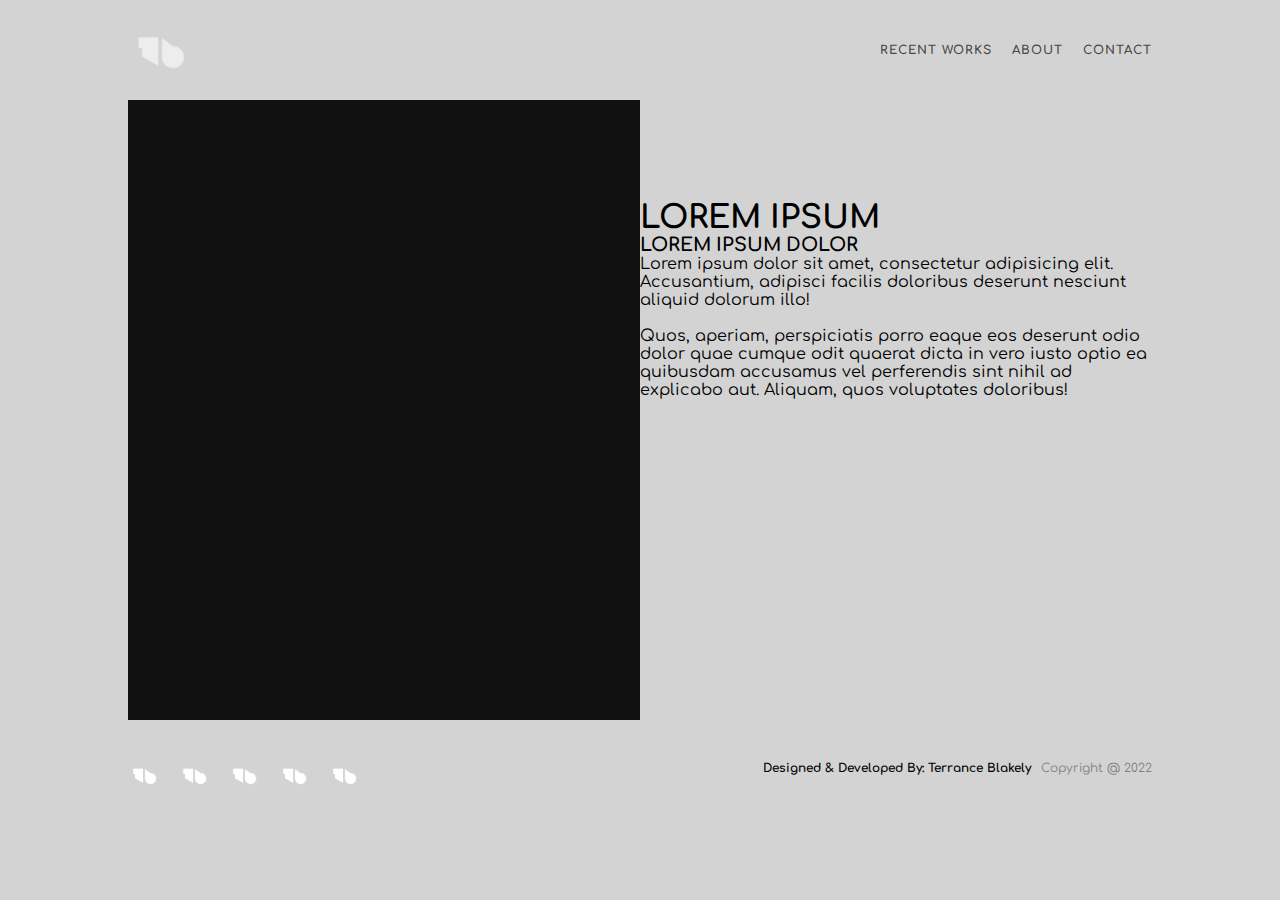
==== commit b89c47be: "Contact Page-Fixed" ====
--- a/about.html
+++ b/about.html
@@ -37,11 +37,11 @@
 	
 	<!-- WRAPPER -->
 	<div class="page-Sections" id="wrapper">
-		<section class="sections" id="section-A">
+		<section class="sections section-A">
 			<figure class="figure-IMG"></figure>
 		</section>
 		
-		<section class="sections" id="section-B">
+		<section class="sections section-B">
 			<article>
 				<hgroup>
 					<h1>Lorem ipsum</h1>
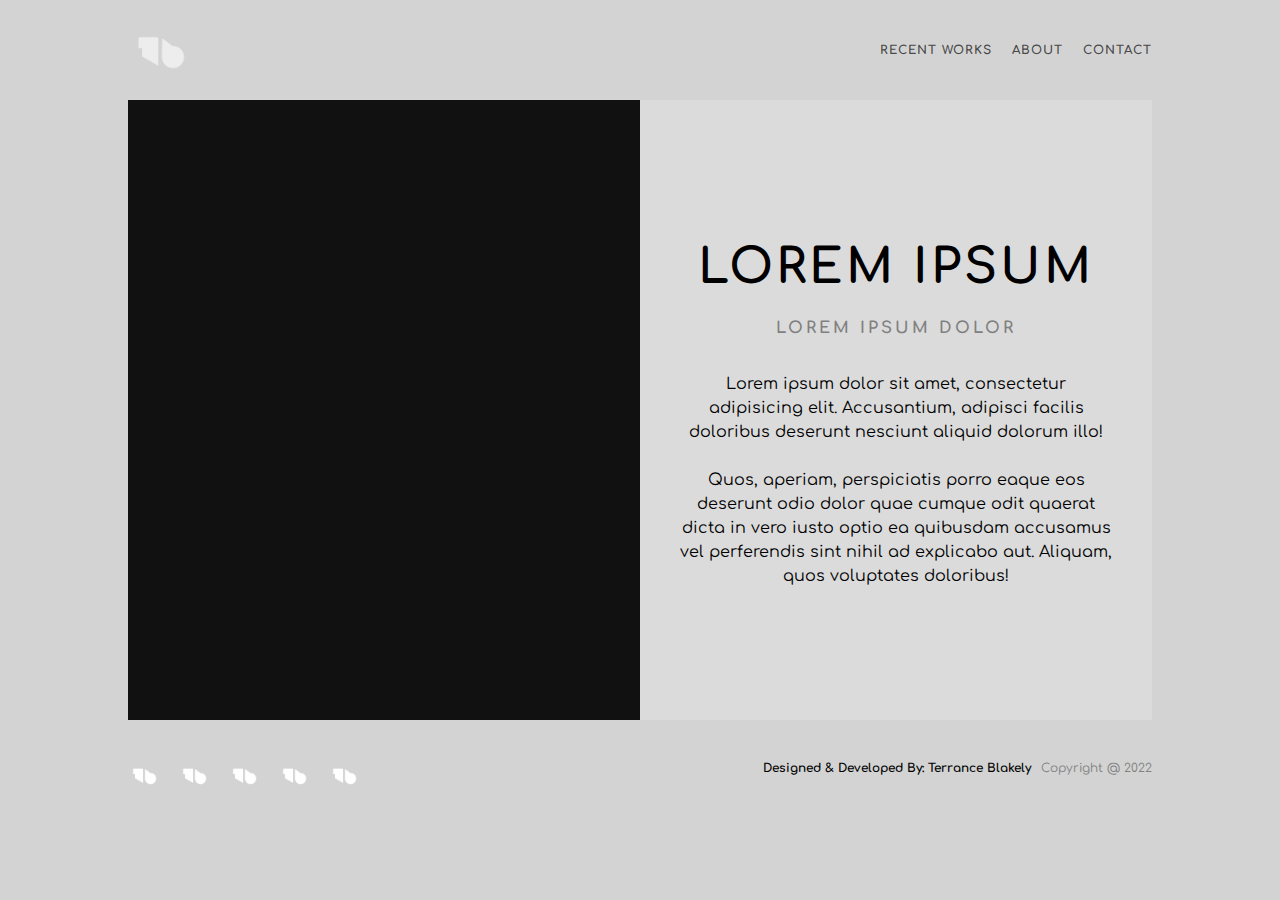
==== commit 054369b2: "Update about.html, contact.css and six other files" ====
--- a/about.html
+++ b/about.html
@@ -26,8 +26,8 @@
 		<a href="index.html"><figure class="logo"></figure></a>
 		<a href=""><figure class="navMenuIcon" id="openNavBtn"></figure></a>
 		<ul class="navMenu" id="navMenuBar">
-			<a href=""><figure class="closeNavBtn" id="closeNavBtn"></figure></a>
-			<li><figure class="innerNav-logo"></figure></li>
+			<a href="index.html"><figure class="closeNavBtn" id="closeNavBtn"></figure></a>
+			<li><a href="index.html"><figure class="innerNav-logo"></a></figure></li>
 			<li><a href="index.html"></a></li>
 			<li><a href="work.html">Recent Works</a></li>
 			<li><a href="about.html">About</a></li>
--- a/assets/css/styles.css
+++ b/assets/css/styles.css
@@ -64,7 +64,7 @@
 	padding:2rem 0;
 }
 
-#section-B {
+.section-B {
 	background-color:var(--colorX);
 }
 
@@ -124,30 +124,8 @@
 						background-image:url("../images/Logo-1.PNG");
 						background-size:cover;
 					}
-					
-					.navMenuIcon {
-						height:3rem;
-						width:3rem;
-						background-image:url("../images/Nav-Menu.PNG");
-						background-size:cover;
-						position:absolute;
-						top:4rem;
-						right:2.5rem;
-					}
-					
-					.closeNavBtn {
-						height:2rem;
-						width:2rem;
-						background-image:url("../images/Nav-Menu.PNG");
-						background-size:cover;
-						position:absolute;
-						top:0;
-						right:0;
-						margin:2rem 2rem 0 0;
-					}
-				
-						.navMenu {
-							height:100vh;
+					.navMenu {
+							height:100%;
 							width:15rem;
 							position:fixed;
 							top:0;
@@ -160,172 +138,6 @@
 							display:flex;
 							flex-direction:column;
 						}
-
-							.navMenu li {
-								list-style: none;
-								text-align: right;
-								margin:0 auto;
-							}
-							.navMenu li a {
-								font-size:var(--font0);
-								list-style: none;
-								text-transform:uppercase;
-								margin:0;
-								color:var(--color2);	
-								line-height: 3;			
-								padding:0;		
-								
-							}
-							
-								.navMenu li a:hover {
-									color:var(--color1);
-									border-bottom: 1px solid var(--color2);
-									padding-bottom:1rem;
-								}
-							
-							.navMenu li .innerNav-logo {
-									height:4rem;
-									width:4rem;
-									margin:4rem auto 2rem auto;
-									background-image:url("../images/Logo-1.PNG");
-									background-size:cover;
-							}
-									
-						
-			#wrapper {
-				text-align:center;
-				padding:1rem 0 0 0;
-				display:flex;
-				flex-direction:column;
-				transition: margin-left .5s;
-			}
-						
-				.sections {
-					flex: 1;
-				}
-							
-					.section-A {
-						flex: 3;
-					}
-					
-						.figure-IMG {
-							height:62vh;
-							background-color:#222222;
-						}
-						
-					#section-B {
-						padding: 2rem 2rem 4rem 2rem;
-					}
-						#section-B article {
-							display:flex;
-							flex-direction:column;
-						}
-						
-							#section-B article hgroup {
-								line-height:2;
-								text-transform:uppercase;
-								padding: 1rem 0;
-							}
-							
-								#section-B article hgroup h1 {
-									font-size:var(--font1);
-									font-weight: var(--font-weight2);
-								}
-								
-								#section-B article hgroup h3 {
-									letter-spacing: .3rem;
-									font-size:var(--font0);
-									font-weight: var(--font-weight1);
-								}
-								
-								#section-B article p {
-									font-size: var(--font0);
-									line-height: 1.6;
-								}
-								
-			#footer {
-				width: 100%;
-				padding:1rem 0;
-				display:flex;
-				flex-direction:column;
-				align-items:center;
-			}
-			
-				#footer ul {
-					margin: 1rem 0;
-					width: 80%;
-					display:flex;
-					justify-content:space-evenly;
-				}
-				
-					#footer ul li {
-						list-style:none;
-					}
-					
-						.icons {
-							min-height:2.5rem;
-							min-width:2.5rem;
-							background-size:cover;
-							background-position: center;
-						}
-					
-						#instagram {
-							background-image:url("../images/Logo-1.PNG");
-						}
-						
-						#instagram {
-							background-image:url("../images/Logo-1.PNG");
-						}
-						
-						#github {
-							background-image:url("../images/Logo-1.PNG");
-						}
-						
-						#facebook {
-							background-image:url("../images/Logo-1.PNG");
-						}
-						
-						#linkIN {
-							background-image:url("../images/Logo-1.PNG");
-						}
-					
-					#footer aside {
-						width: 100%;
-						font-size:var(--font0);
-						padding: 1rem 0 0 0;
-						text-align: center;
-						line-height: 2;
-					}
-				
-}
-
-
-/* -------------------------------------------*/
-/* -------------------------------------------*/
-
-@media (min-width:480px) and (max-width:767px) { /* Mobile Landscape */
-	
-	body {
-		height:100%;
-	}
-	
-		#page-Container {
-			height:100%;
-			padding:2rem 2rem;
-		}
-			
-				header {
-					display:flex;
-					padding:0;
-				}
-				
-					.logo {
-						height:6rem;
-						width:6rem;
-						margin:0 auto;
-						background-image:url("../images/Logo-1.PNG");
-						background-size:cover;
-					}
 					
 					.navMenuIcon {
 						height:3rem;
@@ -337,19 +149,247 @@
 						right:2.5rem;
 					}
 					
-					#navigation-Menu li:hover {
-						background-color:var(--colorG2);						
-					}
-					
-						#navigatiion-Menu li a {
-							color: var(--colorW);
-						}
-				
-						.navMenu {
-							display:none;
-						}
-						
-						
+					.closeNavBtn {
+						height:2rem;
+						width:2rem;
+						background-image:url("../images/Nav-Menu.PNG");
+						background-size:cover;
+						position:absolute;
+						top:0;
+						right:0;
+						margin:2rem 2rem 0 0;
+					}
+
+					.navMenu li {
+						list-style: none;
+						text-align: right;
+						margin:0 auto;
+					}
+					.navMenu li a {
+						font-size:var(--font0);
+						list-style: none;
+						text-transform:uppercase;
+						margin:0;
+						color:var(--color2);	
+						line-height: 3;			
+						padding:0;										
+					}
+					
+						.navMenu li a:hover {
+							color:var(--color1);
+							border-bottom: 1px solid var(--color2);
+							padding-bottom:1rem;
+						}
+					
+					.navMenu li .innerNav-logo {
+							height:4rem;
+							width:4rem;
+							margin:4rem auto 2rem auto;
+							background-image:url("../images/Logo-1.PNG");
+							background-size:cover;
+					}
+									
+						
+			#wrapper {
+				text-align:center;
+				padding:1rem 0 0 0;
+				display:flex;
+				flex-direction:column;
+				transition: margin-left .5s;
+			}
+						
+				.sections {
+					flex: 1;
+				}
+							
+					.section-A {
+						flex: 3;
+					}
+					
+						.figure-IMG {
+							height:62vh;
+							background-color:#222222;
+						}
+						
+					.section-B {
+						padding: 2rem 2rem 4rem 2rem;
+					}
+						.section-B article {
+							display:flex;
+							flex-direction:column;
+						}
+						
+							.section-B article hgroup {
+								line-height:2;
+								text-transform:uppercase;
+								padding: 1rem 0;
+							}
+							
+								.section-B article hgroup h1 {
+									font-size:var(--font1);
+									font-weight: var(--font-weight2);
+								}
+								
+								.section-B article hgroup h3 {
+									letter-spacing: .3rem;
+									font-size:var(--font0);
+									font-weight: var(--font-weight1);
+								}
+								
+								.section-B article p {
+									font-size: var(--font0);
+									line-height: 1.6;
+								}
+								
+			#footer {
+				width: 100%;
+				padding:1rem 0;
+				display:flex;
+				flex-direction:column;
+				align-items:center;
+			}
+			
+				#footer ul {
+					margin: 1rem 0;
+					width: 80%;
+					display:flex;
+					justify-content:space-evenly;
+				}
+				
+					#footer ul li {
+						list-style:none;
+					}
+					
+						.icons {
+							min-height:2.5rem;
+							min-width:2.5rem;
+							background-size:cover;
+							background-position: center;
+						}
+					
+						#instagram {
+							background-image:url("../images/Logo-1.PNG");
+						}
+						
+						#instagram {
+							background-image:url("../images/Logo-1.PNG");
+						}
+						
+						#github {
+							background-image:url("../images/Logo-1.PNG");
+						}
+						
+						#facebook {
+							background-image:url("../images/Logo-1.PNG");
+						}
+						
+						#linkIN {
+							background-image:url("../images/Logo-1.PNG");
+						}
+					
+					#footer aside {
+						width: 100%;
+						font-size:var(--font0);
+						padding: 1rem 0 0 0;
+						text-align: center;
+						line-height: 2;
+					}
+				
+}
+
+
+/* -------------------------------------------*/
+/* -------------------------------------------*/
+
+@media (min-width:480px) and (max-width:767px) { /* Mobile Landscape */
+	
+	body {
+		height:100%;
+	}
+	
+		#page-Container {
+			height:100%;
+			padding:2rem 2rem;
+		}
+			
+				header {
+					display:flex;
+					padding:0;
+				}
+				
+					.logo {
+						height:6rem;
+						width:6rem;
+						margin:0 auto;
+						background-image:url("../images/Logo-1.PNG");
+						background-size:cover;
+					}
+					
+					.navMenuIcon {
+						height:3rem;
+						width:3rem;
+						background-image:url("../images/Nav-Menu.PNG");
+						background-size:cover;
+						position:absolute;
+						top:4rem;
+						right:2.5rem;
+					}
+					
+					.navMenu {
+							height:100%;
+							width:15rem;
+							position:fixed;
+							top:0;
+							left:0;
+							margin-left:-15rem;
+							z-index: 1;
+							padding:2rem 0 0 0;
+							background-color: var(--color5);
+							transition: 0.3s;
+							display:flex;
+							flex-direction:column;
+						}
+						
+						.closeNavBtn {
+						height:2rem;
+						width:2rem;
+						background-image:url("../images/Nav-Menu.PNG");
+						background-size:cover;
+						position:absolute;
+						top:0;
+						right:0;
+						margin:2rem 2rem 0 0;
+					}
+
+					.navMenu li {
+						list-style: none;
+						text-align: right;
+						margin:0 auto;
+					}
+					.navMenu li a {
+						font-size:var(--font0);
+						list-style: none;
+						text-transform:uppercase;
+						margin:0;
+						color:var(--color2);	
+						line-height: 3;			
+						padding:0;										
+					}
+					
+						.navMenu li a:hover {
+							color:var(--color1);
+							border-bottom: 1px solid var(--color2);
+							padding-bottom:1rem;
+						}
+					
+					.navMenu li .innerNav-logo {
+							height:4rem;
+							width:4rem;
+							margin:4rem auto 2rem auto;
+							background-image:url("../images/Logo-1.PNG");
+							background-size:cover;
+						}
+					
 			.page-Sections {
 
 			}
@@ -374,29 +414,29 @@
 							background-color: #222222;
 						}				 
 					
-					#section-B {
+					.section-B {
 						padding:4rem 0;
 					}
 
-						#section-B article {
+						.section-B article {
 							padding:0 8rem;
 							line-height: 2;
 						}
 
-						#section-B article hgroup {
+						.section-B article hgroup {
 							line-height: 2;
 							padding:2rem 0;
 							text-transform: uppercase;
 						}
 
-							#section-B article hgroup h1 {
+							.section-B article hgroup h1 {
 								font-size:var(--font2);
 							}
-							#section-B article hgroup h3 {
+							.section-B article hgroup h3 {
 
 							}
 
-							#section-B article p {
+							.section-B article p {
 								font-size:var(--font0);
 							}
 			
@@ -488,36 +528,77 @@
 		}
 		
 			.logo {
-						height:8rem;
-						width:8rem;
-						background-image:url("../images/Logo-1.PNG");
-						background-size:cover;
-						margin-left:8rem;
-					}
-
-					.navMenu {
-						display:none;
-					}
-					
-					.navMenuIcon {
-						height:3rem;
-						width:3rem;
+				height:8rem;
+				width:8rem;
+				background-image:url("../images/Logo-1.PNG");
+				background-size:cover;
+				margin-left:8rem;
+			}
+				.navMenuIcon {
+					height:3rem;
+					width:3rem;
+					background-image:url("../images/Nav-Menu.PNG");
+					background-size:cover;
+					position:absolute;
+					top:5rem;
+					right:8rem;
+				}
+				
+				.navMenu {
+					height:100%;
+					width:30rem;
+					position:fixed;
+					top:0;
+					left:0;
+					margin-left:-30rem;
+					z-index: 1;
+					padding:2rem 0 0 0;
+					background-color: var(--color5);
+					transition: 0.3s;
+					display:flex;
+					flex-direction:column;
+				}
+				
+				.closeNavBtn {
+						height:4rem;
+						width:4rem;
 						background-image:url("../images/Nav-Menu.PNG");
 						background-size:cover;
 						position:absolute;
-						top:5rem;
-						right:8rem;
-					}
-					
-					#navigation-Menu li:hover {
-						background-color:var(--colorG2);						
-					}
-					
-						#navigatiion-Menu li a {
-							color: var(--colorW);
-						}
-				
-		
+						top:0;
+						right:0;
+						margin:3rem 3rem 0 0;
+					}
+
+					.navMenu li {
+						list-style: none;
+						text-align: right;
+						margin:0 auto;
+					}
+					.navMenu li a {
+						font-size:var(--font2);
+						list-style: none;
+						text-transform:uppercase;
+						margin:0;
+						color:var(--color2);	
+						line-height: 3;			
+						padding:0;										
+					}
+					
+						.navMenu li a:hover {
+							color:var(--color1);
+							border-bottom: 1px solid var(--color2);
+							padding-bottom:1rem;
+						}
+					
+					.navMenu li .innerNav-logo {
+							height:6rem;
+							width:6rem;
+							margin:4rem auto 2rem auto;
+							background-image:url("../images/Logo-1.PNG");
+							background-size:cover;
+						}
+				
 			.sections {
 				flex:1;
 			}
@@ -532,14 +613,14 @@
 						height:70vh;
 					}
 				
-				#section-B {
+				.section-B {
 					display:flex;
 					flex-direction:column;
 					text-align: center;
 					padding: 5rem 0;
 				}
 				
-					#section-B article {
+					.section-B article {
 						padding: 0 5.5rem;
 					}
 				
@@ -548,7 +629,7 @@
 						text-transform:uppercase;
 						}
 					
-						#section-B h1 {
+						.section-B h1 {
 							font-size:var(--font3);
 							margin: 2rem 0;
 							font-weight:var(--font-weight2);
@@ -557,12 +638,12 @@
 							
 						}	
 						
-						#section-B article hgroup h3 {
+						.section-B article hgroup h3 {
 							text-transform:uppercase;
 							letter-spacing: .3rem;							
 						}
 					
-						#section-B p {
+						.section-B p {
 							line-height: 1.8;
 							padding:8rem 0 0 0;
 							font-size:var(--font1);		
@@ -710,12 +791,12 @@
 						height:62rem;
 					}
 				
-				#section-B {
+				.section-B {
 					display:flex;
 					flex-direction:column;
 				}
 				
-					#section-B article {
+					.section-B article {
 						padding: 0 5.5rem;
 					}
 				
@@ -724,7 +805,7 @@
 						text-transform:uppercase;
 						}
 					
-						#section-B h1 {
+						.section-B h1 {
 							font-size:var(--font3);
 							margin: 2rem 0;
 							font-weight:var(--font-weight2);
@@ -732,12 +813,12 @@
 							line-height: 1.5;
 						}	
 						
-						#section-B article hgroup h3 {
+						.section-B article hgroup h3 {
 							text-transform:uppercase;
 							letter-spacing: .3rem;							
 						}
 					
-						#section-B p {
+						.section-B p {
 							line-height: 1.8;
 							padding:8rem 0 0 0;
 							font-size:var(--font1);		
@@ -862,12 +943,16 @@
 					font-weight:var(--font-weight2);
 					letter-spacing: .1rem;
 					text-transform: uppercase;
-				}
-				
+					
+				}
+			
 				.navMenu li a:hover {
-					color:var(--color4);
+					background-color:rgb(40,40,40, .8);
 					border-bottom:.2rem solid var(--color5);
-					padding-bottom: 1rem;
+					padding: 1rem 2rem 2rem 2rem;
+					border-radius: .5rem;
+					color:var(--color1);
+					
 				}
 		
 			.sections {
@@ -884,12 +969,12 @@
 						height:82rem;
 					}
 				
-				#section-B {
+				.section-B {
 					display:flex;
 					flex-direction:column;
 				}
 				
-					#section-B article {
+					.section-B article {
 						padding: 0 8rem;
 						text-align: left;
 					}
@@ -899,7 +984,7 @@
 						text-transform:uppercase;
 						}
 					
-						#section-B h1 {
+						.section-B h1 {
 							font-size:var(--font4);
 							margin: 2rem 0;
 							font-weight:var(--font-weight2);
@@ -907,12 +992,12 @@
 							line-height: 1.5;
 						}	
 						
-						#section-B article hgroup h3 {
+						.section-B article hgroup h3 {
 							text-transform:uppercase;
 							letter-spacing: .3rem;							
 						}
 					
-						#section-B p {
+						.section-B p {
 							line-height: 2;
 							padding:8rem 0 0 0;
 							font-size:var(--font2);
--- a/assets/css/about.css
+++ b/assets/css/about.css
@@ -15,7 +15,7 @@
 		font-weight:var(--font-weight1);
 	}
 
-#section-B article hgroup h3 {
+.section-B article hgroup h3 {
 		color:var(--color4);
 }
 	
@@ -38,7 +38,7 @@
 		flex-direction:row;
 	}
 	
-	#section-B article {
+	.section-B article {
 		height:100%;
 		display:flex;
 		margin:0;
@@ -48,28 +48,28 @@
 		padding:3rem 4rem;
 	}
 	
-	#section-B article hgroup {
+	.section-B article hgroup {
 		margin:0 0;
 		line-height: 3;
 	}
 	
-	#section-B article hgroup h1 {
+	.section-B article hgroup h1 {
 		margin:0;
 		font-size:var(--font4);
 	}
 	
-	#section-B article hgroup h3 {
+	.section-B article hgroup h3 {
 		font-size:var(--font1);
 	}
 	
-	#section-B article p {
+	.section-B article p {
 		margin-top:2rem;
 		font-size:var(--font1);
 		padding:0 0;
 		line-height:1.5;
 	}
 	
-	#section-B article hgroup h3 {
+	.section-B article hgroup h3 {
 		color:var(--color4);	
 	}
 }
